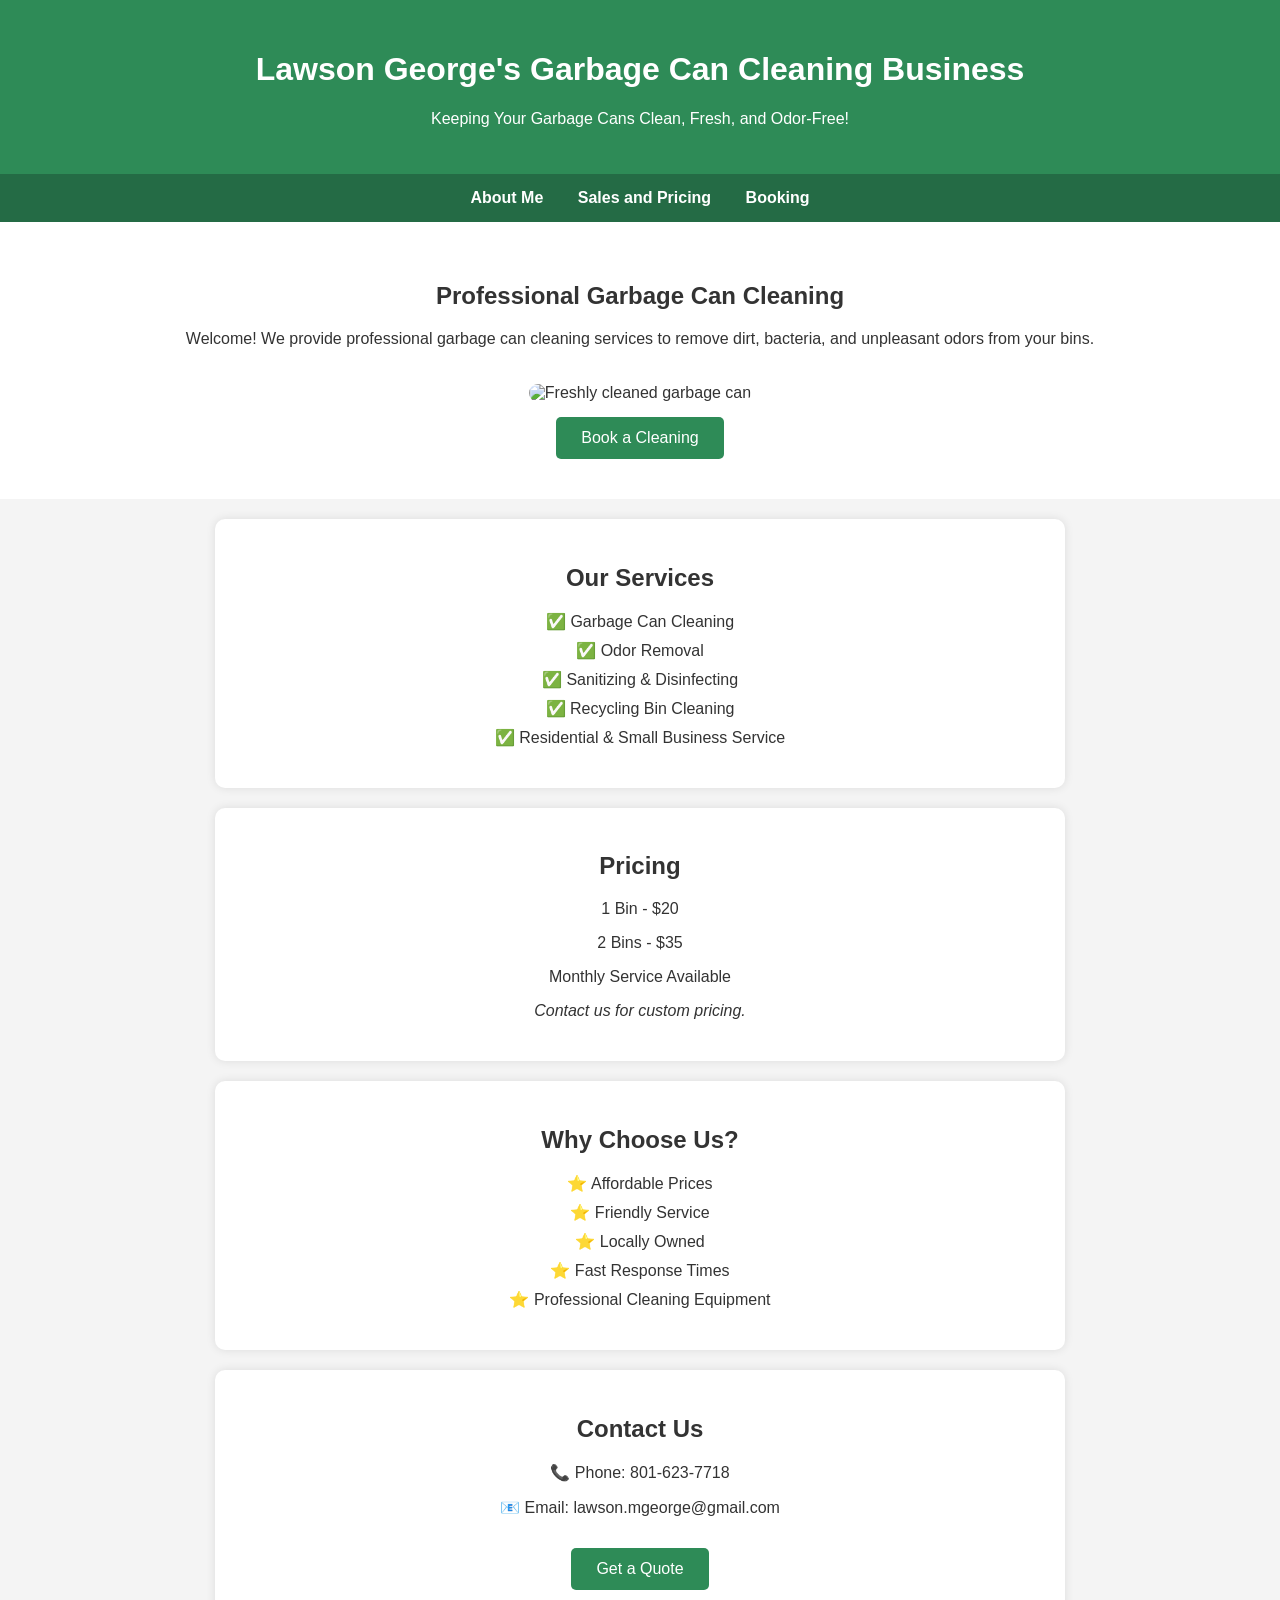
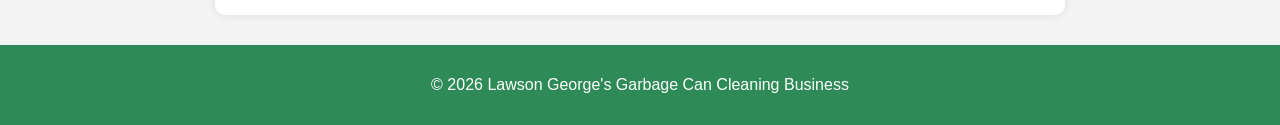
==== index.html @ 73eb2c67 "Rename website/index.html to index.html" ====
<!DOCTYPE html>
<html lang="en">
<head>
    <meta charset="UTF-8">
    <meta name="viewport" content="width=device-width, initial-scale=1.0">
    <title>Lawson George's Garbage Can Cleaning Business</title>

    <style>
        body {
            font-family: Arial, sans-serif;
            margin: 0;
            background-color: #f4f4f4;
            color: #333;
            text-align: center;
        }

        header {
            background-color: #2e8b57;
            color: white;
            padding: 30px;
        }

        nav {
            background-color: #246b45;
            padding: 15px;
        }

        nav a {
            color: white;
            text-decoration: none;
            margin: 0 15px;
            font-weight: bold;
        }

        nav a:hover {
            text-decoration: underline;
        }

        section {
            padding: 30px;
        }

        .hero {
            background-color: white;
            padding: 40px;
        }

        .hero img {
            max-width: 500px;
            width: 100%;
            border-radius: 10px;
            margin-top: 20px;
        }

        .services,
        .pricing,
        .reviews,
        .contact {
            background-color: white;
            margin: 20px auto;
            max-width: 800px;
            border-radius: 10px;
            padding: 25px;
            box-shadow: 0 0 10px rgba(0,0,0,0.1);
        }

        ul {
            list-style-type: none;
            padding: 0;
        }

        li {
            margin: 10px 0;
        }

        .button {
            display: inline-block;
            background-color: #2e8b57;
            color: white;
            padding: 12px 25px;
            text-decoration: none;
            border-radius: 5px;
            margin-top: 15px;
        }

        .button:hover {
            background-color: #246b45;
        }

        footer {
            background-color: #2e8b57;
            color: white;
            padding: 15px;
            margin-top: 30px;
        }
    </style>
</head>

<body>

    <header>
        <h1>Lawson George's Garbage Can Cleaning Business</h1>
        <p>Keeping Your Garbage Cans Clean, Fresh, and Odor-Free!</p>
    </header>

    <nav>
        <a href="aboutme.html">About Me</a>
        <a href="contact.html">Sales and Pricing</a>
        <a href="booking.html">Booking</a>
    </nav>

    <section class="hero">
        <h2>Professional Garbage Can Cleaning</h2>

        <p>
            Welcome! We provide professional garbage can cleaning services
            to remove dirt, bacteria, and unpleasant odors from your bins.
        </p>

        <img src="trash-can-cleaning.jpg" alt="Freshly cleaned garbage can">

        <br>
        <a href="contact.html" class="button">Book a Cleaning</a>
    </section>

    <section class="services">
        <h2>Our Services</h2>

        <ul>
            <li>✅ Garbage Can Cleaning</li>
            <li>✅ Odor Removal</li>
            <li>✅ Sanitizing & Disinfecting</li>
            <li>✅ Recycling Bin Cleaning</li>
            <li>✅ Residential & Small Business Service</li>
        </ul>
    </section>

    <section class="pricing">
        <h2>Pricing</h2>

        <p>1 Bin - $20</p>
        <p>2 Bins - $35</p>
        <p>Monthly Service Available</p>

        <p><em>Contact us for custom pricing.</em></p>
    </section>

    <section class="reviews">
        <h2>Why Choose Us?</h2>

        <ul>
            <li>⭐ Affordable Prices</li>
            <li>⭐ Friendly Service</li>
            <li>⭐ Locally Owned</li>
            <li>⭐ Fast Response Times</li>
            <li>⭐ Professional Cleaning Equipment</li>
        </ul>
    </section>

    <section class="contact">
        <h2>Contact Us</h2>

        <p>📞 Phone: 801-623-7718</p>
        <p>📧 Email: lawson.mgeorge@gmail.com</p>

        <a href="contact.html" class="button">Get a Quote</a>
    </section>

    <footer>
        <p>&copy; 2026 Lawson George's Garbage Can Cleaning Business</p>
    </footer>

</body>
</html>
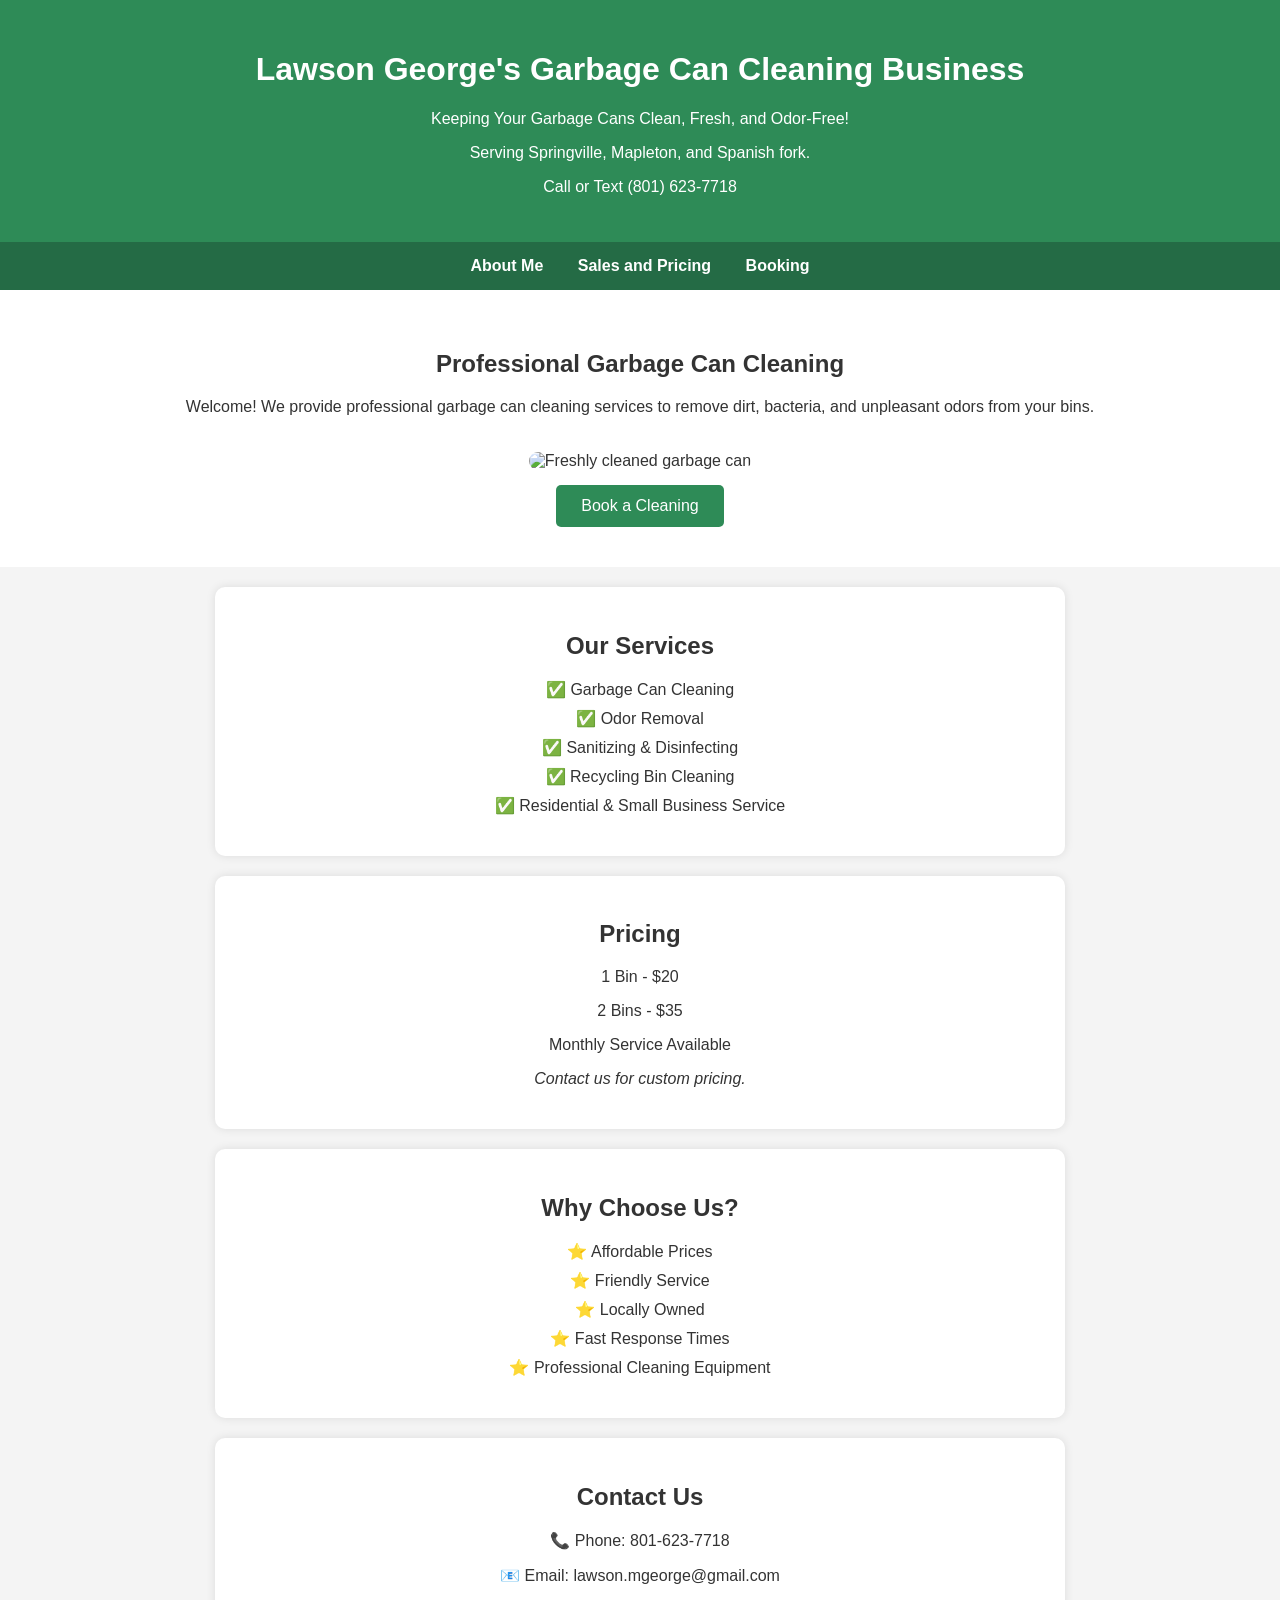
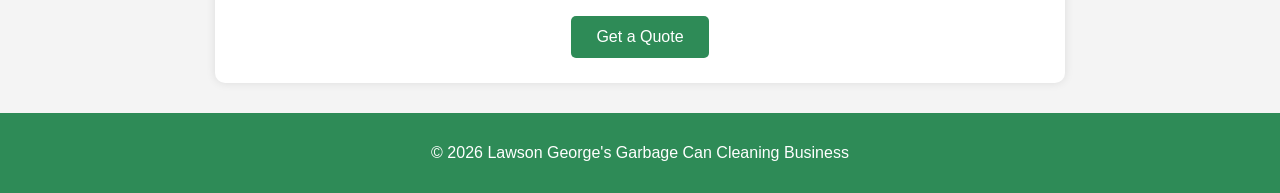
==== commit 97c6cf55: "Update index.html" ====
--- a/index.html
+++ b/index.html
@@ -101,6 +101,13 @@
     <header>
         <h1>Lawson George's Garbage Can Cleaning Business</h1>
         <p>Keeping Your Garbage Cans Clean, Fresh, and Odor-Free!</p>
+
+<p class="service-area">
+  Serving Springville, Mapleton, and Spanish fork.
+</p>
+<p>
+  Call or Text (801) 623-7718
+</p>
     </header>
 
     <nav>
